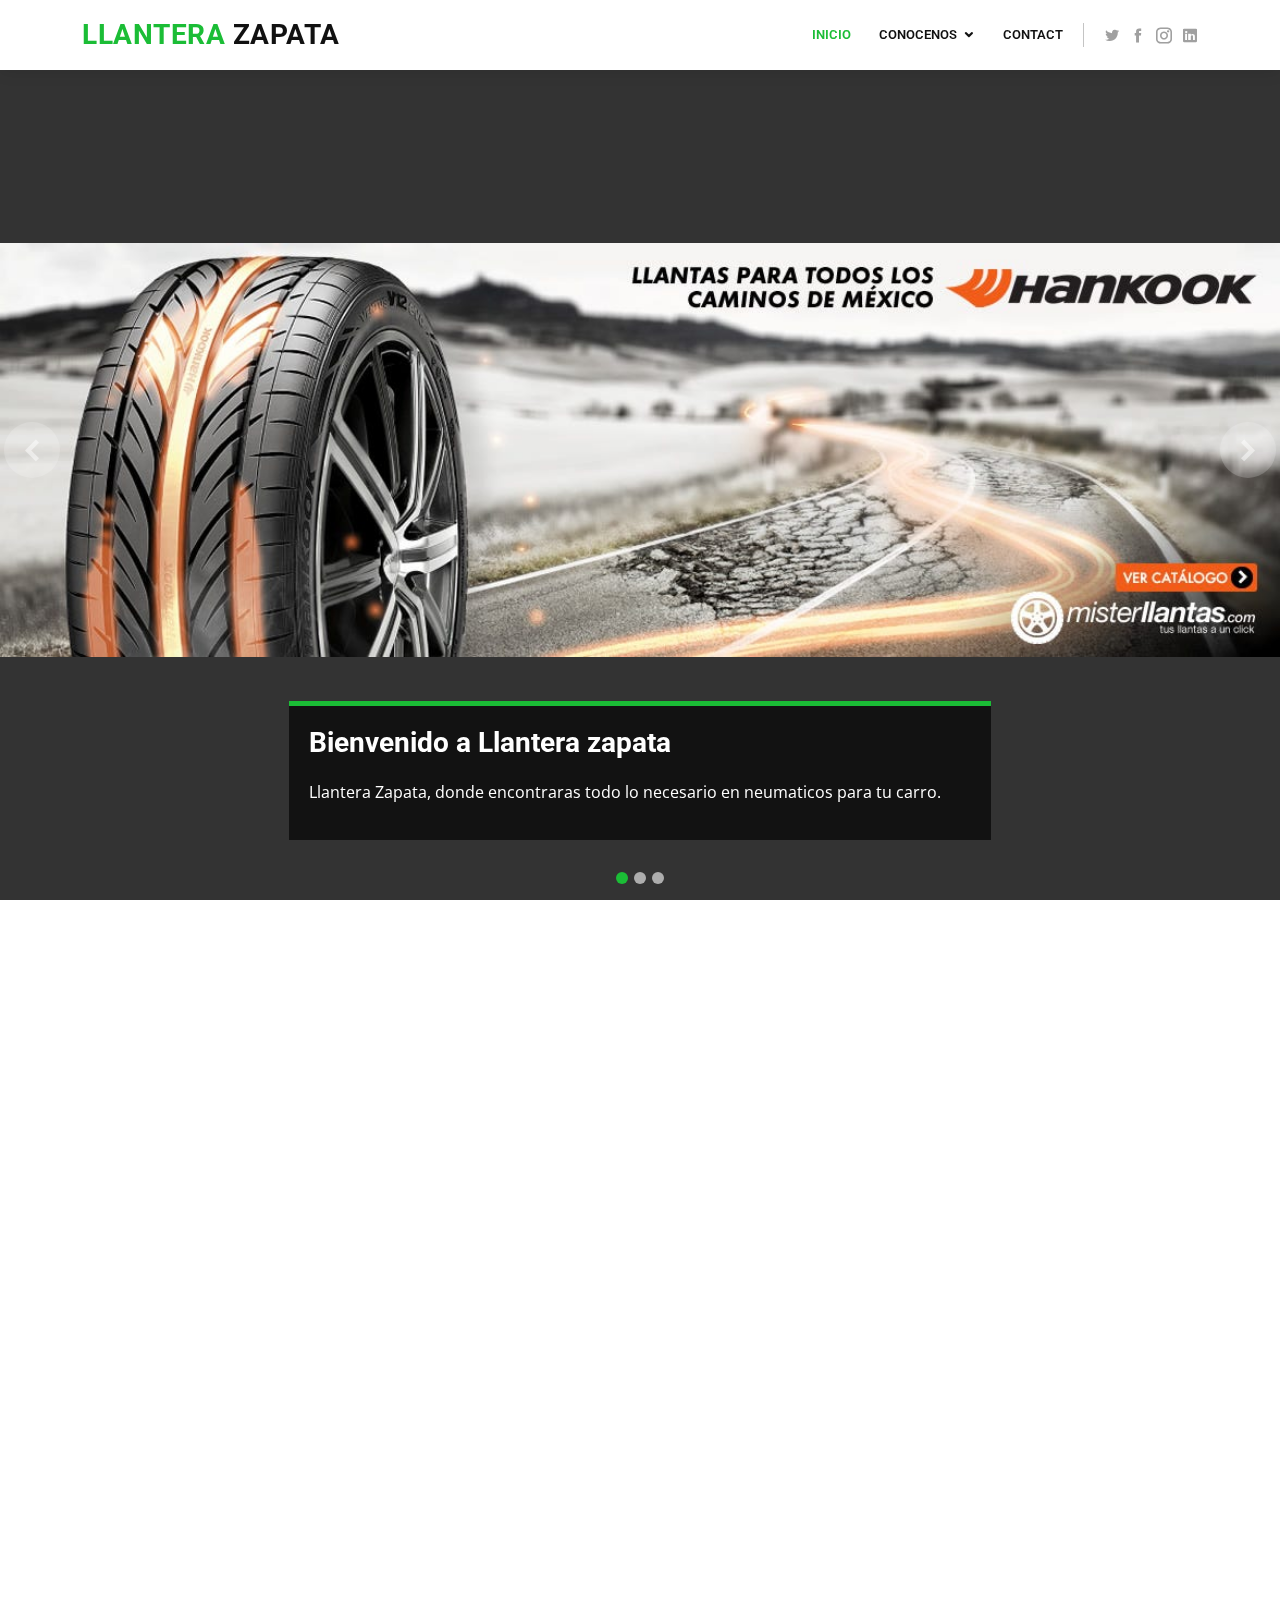
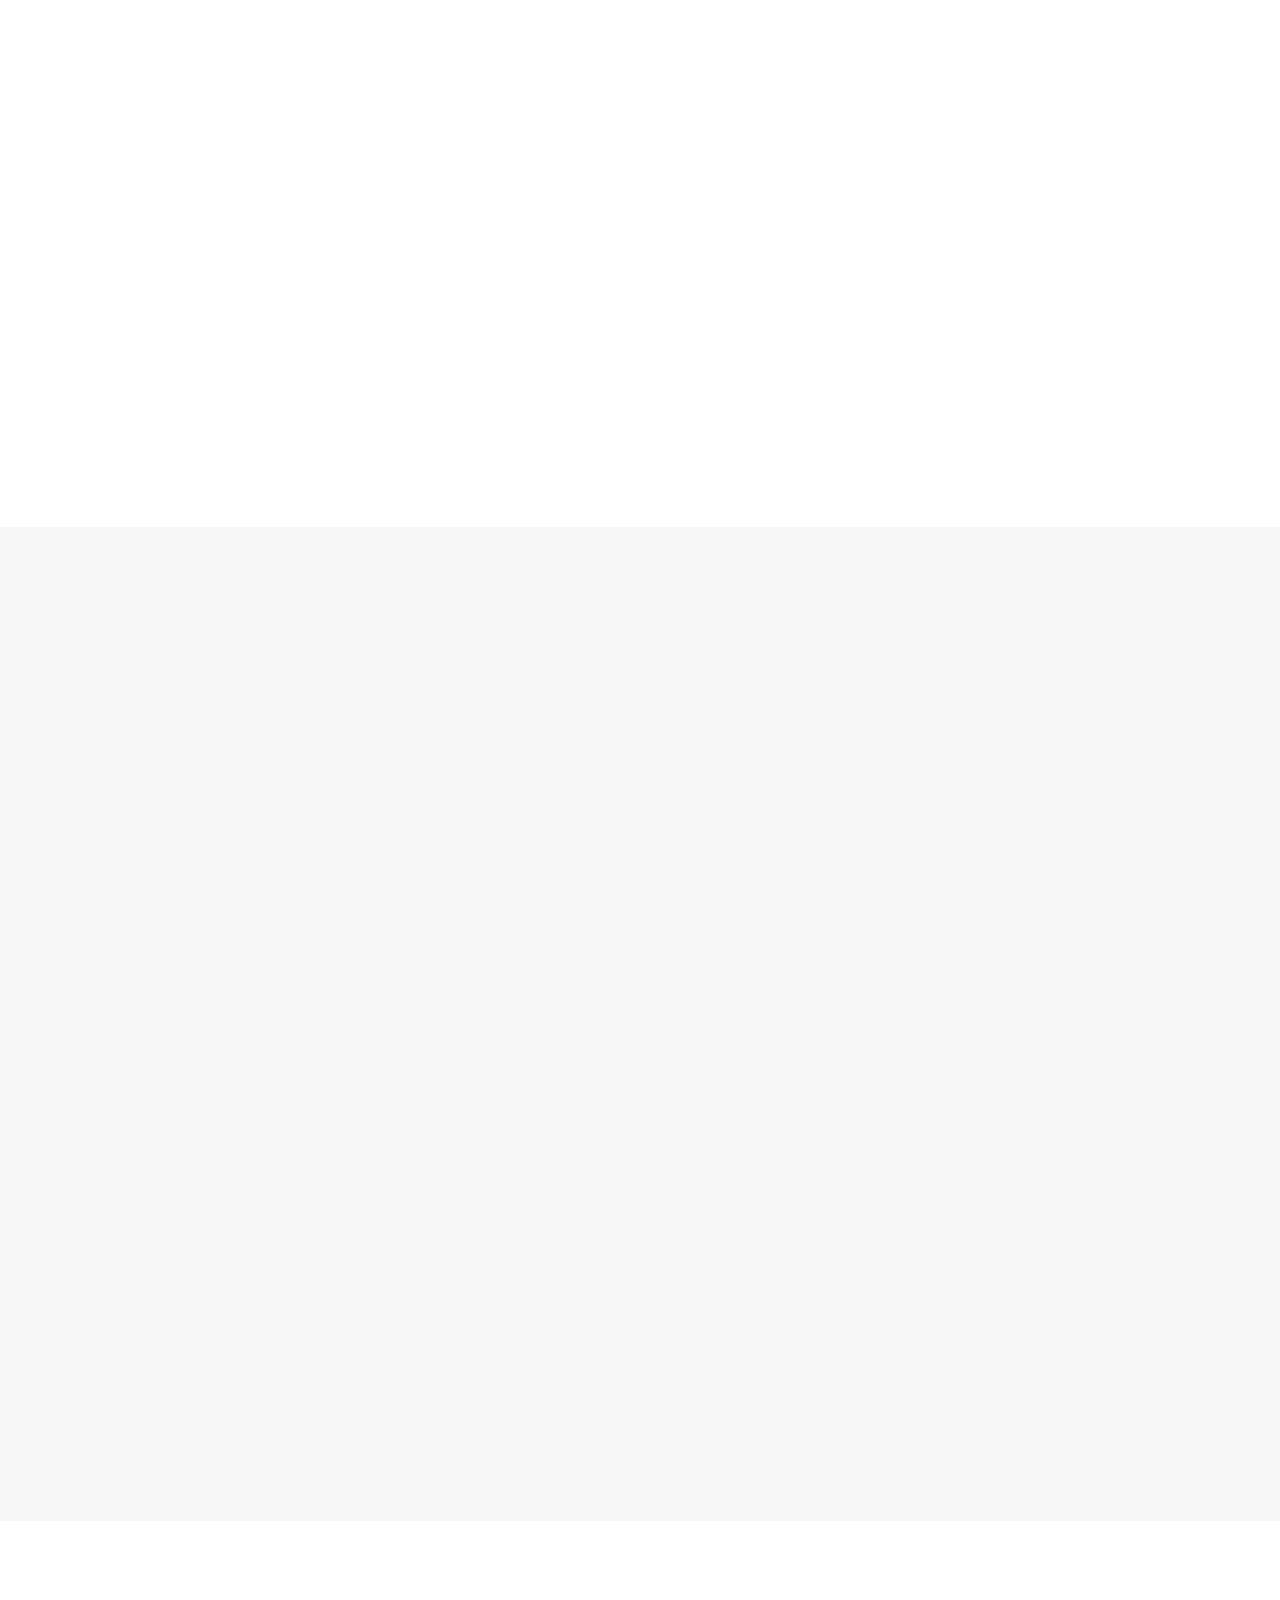
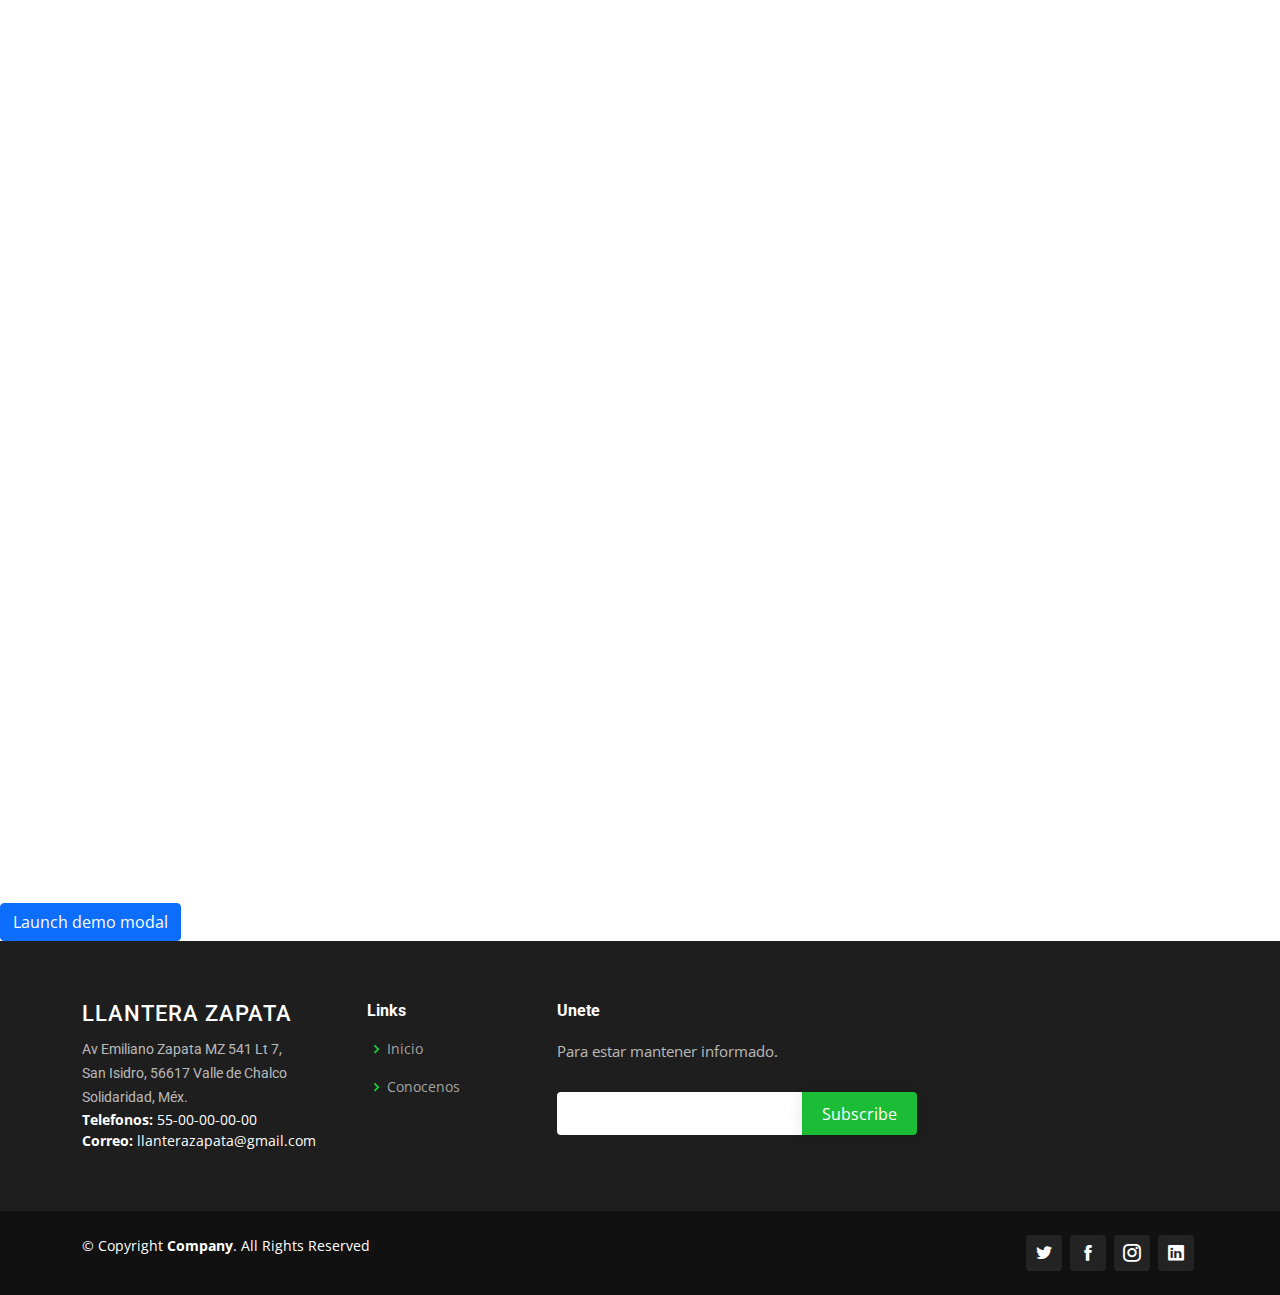
==== index.html @ 5c496df6 "Se agregaron imagenes de llanatas y se agregaron iconos" ====
<!DOCTYPE html>
<html lang="en">

<head>
  <meta charset="utf-8">
  <meta content="width=device-width, initial-scale=1.0" name="viewport">

  <title>Company Bootstrap Template - Index</title>
  <meta content="" name="description">
  <meta content="" name="keywords">

  <!-- Favicons -->
  <link href="assets/img/favicon.png" rel="icon">
  <!-- <link href="assets/img/apple-touch-icon.png" rel="apple-touch-icon"> -->

  <!-- Google Fonts -->
  <link href="https://fonts.googleapis.com/css?family=Open+Sans:300,300i,400,400i,600,600i,700,700i|Roboto:300,300i,400,400i,500,500i,600,600i,700,700i|Poppins:300,300i,400,400i,500,500i,600,600i,700,700i" rel="stylesheet">

  <!-- Vendor CSS Files -->
  <link href="assets/vendor/bootstrap/css/bootstrap.min.css" rel="stylesheet">
  <link href="assets/vendor/icofont/icofont.min.css" rel="stylesheet">
  <link href="assets/vendor/boxicons/css/boxicons.min.css" rel="stylesheet">
  <link href="assets/vendor/animate.css/animate.min.css" rel="stylesheet">
  <link href="assets/vendor/venobox/venobox.css" rel="stylesheet">
  <link href="assets/vendor/owl.carousel/assets/owl.carousel.min.css" rel="stylesheet">
  <link href="assets/vendor/aos/aos.css" rel="stylesheet">
  <link href="assets/vendor/remixicon/remixicon.css" rel="stylesheet">

  <!-- Template Main CSS File -->
  <link href="assets/css/style.css" rel="stylesheet">

  <!-- =======================================================
  * Template Name: Company - v3.0.0
  * Template URL: https://bootstrapmade.com/company-free-html-bootstrap-template/
  * Author: BootstrapMade.com
  * License: https://bootstrapmade.com/license/
  ======================================================== -->
</head>

<body>

  <!-- ======= Header ======= -->
  <header id="header" class="fixed-top">
    <div class="container d-flex align-items-center">

      <h1 class="logo me-auto"><a href="index.html"><span>Llantera </span> zapata<span class="iconify" data-icon="mdi:shield-car" data-inline="false" style="width: 2em; height: 2em; color: rgb(5, 4, 5);"></span></a></h1>
      <!-- Uncomment below if you prefer to use an image logo -->
      <!-- <a href="index.html" class="logo me-auto"><img src="assets/img/logo.png" alt="" class="img-fluid"></a>-->

      <nav class="nav-menu d-none d-lg-block">
        <ul>
          <li class="active"><a href="index.html">Inicio</a></li>

          <li class="drop-down"><a href="">Conocenos</a>
            <ul>
              <!-- <li><a href="about.html">Acerca de </a></li> -->
              <!-- <li><a href="team.html">Equipo</a></li> -->
              <li><a href="testimonials.html">Comentarios</a></li>

            </ul>
          </li>

          <!-- <li><a href="services.html">Servicios</a></li> -->
          <!-- <li><a href="portfolio.html">Portfolio</a></li> -->
          <!-- <li><a href="pricing.html">Pricing</a></li> -->
          <!-- <li><a href="blog.html">Blog</a></li> -->
          <li><a href="contact.html">Contact</a></li>

        </ul>
      </nav><!-- .nav-menu -->

      <div class="header-social-links">
        <a href="https://twitter.com/" target="_blank" class="twitter"><i class="icofont-twitter"></i></a>
        <a href="https://www.facebook.com/" class="facebook" target="_blank"><i class="icofont-facebook"></i></a>
        <a href="https://www.instagram.com/" class="instagram" target="_blank"><i class="icofont-instagram"></i></a>
        <a href="https://www.linkedin.com/" class="linkedin" target="_blank"><i class="icofont-linkedin"></i></i></a>
      </div>

    </div>
  </header><!-- End Header -->

  <!-- ======= Hero Section ======= -->
  <section id="hero">
    <div id="heroCarousel" data-bs-interval="5000" class="carousel slide carousel-fade" data-bs-ride="carousel">

      <div class="carousel-inner" role="listbox">

        <!-- Slide 1 -->
        <div class="carousel-item active" style="background-image: url(assets/img/slide/hankook.jpg); background-position: center center; background-size: contain; background-repeat: no-repeat; border-style: none; border-width: 1px; border-radius: 0px;">
          <div class="carousel-container">
            <div class="carousel-content animate__animated animate__fadeInUp">
              <h2>Bienvenido a  <span>Llantera zapata</span></h2>
              <p>Llantera Zapata, donde encontraras todo lo necesario en neumaticos para tu carro.</p>
            </div>
          </div>
        </div>

        <!-- Slide 2 -->
        <div class="carousel-item" style="background-image: url(assets/img/slide/toyo-21.jpg); background-position: center center; background-size: contain; background-repeat: no-repeat; border-style: none; border-width: 1px; border-radius: 0px;">
          <div class="carousel-container">
            <div class="carousel-content animate__animated animate__fadeInUp">
              <h2>Precios accesibles.</h2>
              <p>Encontraras las llantas con el mejor precio de la zona y el mejor servicio.</p>
            </div>
          </div>
        </div>

        <!-- Slide 3 -->
        <div class="carousel-item" style="background-image: url(assets/img/slide/hankook-21.jpg); background-position: center center; background-size: contain; background-repeat: no-repeat; border-style: none; border-width: 1px; border-radius: 0px;">
          <div class="carousel-container">
            <div class="carousel-content animate__animated animate__fadeInUp">
              <h2>Marcas Importadas</h2>
              <p>Contamos con una variedad de medidas y marcas de llanatas para cualquier automovil.</p>
            </div>
          </div>
        </div>

      </div>

      <a class="carousel-control-prev" href="#heroCarousel" role="button" data-bs-slide="prev">
        <span class="carousel-control-prev-icon icofont-simple-left" aria-hidden="true"></span>
        <span class="sr-only">Previous</span>
      </a>

      <a class="carousel-control-next" href="#heroCarousel" role="button" data-bs-slide="next">
        <span class="carousel-control-next-icon icofont-simple-right" aria-hidden="true"></span>
        <span class="sr-only">Next</span>
      </a>

      <ol class="carousel-indicators" id="hero-carousel-indicators"></ol>

    </div>
  </section><!-- End Hero -->

  <main id="main">

    <!-- ======= About Us Section ======= -->
    <section id="about-us" class="about-us">
      <div class="container" data-aos="fade-up">

        <div class="section-title">
          <h2>Conocenos</strong></h2>
        </div>

        <div class="row content">
          <div class="col-lg-6" data-aos="fade-right">
            <h2>Comercio de Llantas Zapata</h2>
            <h3>Los precios más competitivos en las mejores marcas del mercado.</h3>
            <p>
              Nuestro equipo está dispuesto a ayudarlo a encontrar las llantas correctas para su vehículo
              y hacer todos los arreglos necesarios con nuestros instaladores asociados. ¡Siempre a un precio competitivo!
            </p>
            <p><span class="iconify" data-icon="ic:baseline-airport-shuttle" data-inline="false" style="width: 2em; height: 2em; color: rgb(46, 0, 253);"></span> hola munod</p>
            <p><span class="iconify" data-icon="mdi:motorbike" data-inline="false"  style="width: 2em; height: 2em; color: rgb(20, 233, 91);"></span> hola munod</p>
            <p><span class="iconify" data-icon="mdi:seatbelt" data-inline="false" style="width: 2em; height: 2em; color: rgb(248, 232, 4);"></span> hola munod</p>
            <p><span class="iconify" data-icon="mdi:shield-car" data-inline="false" style="width: 2em; height: 2em; color: rgb(4, 81, 248);"></span> hola munod</p>
          </div>
          <div class="col-lg-6 pt-4 pt-lg-0" data-aos="fade-left" style="text-align: center;">
            <video src="/assets/img/videos/vid.mp4" controls style="width: inherit; height: inherit;"></video><br>
           <span>Demostración de maquina desmontadora de ultima generción.</span>
  
            <!-- <ul>
              <li><i class="ri-check-double-line"></i> Ullamco laboris nisi ut aliquip ex ea commodo consequa</li>
              <li><i class="ri-check-double-line"></i> Duis aute irure dolor in reprehenderit in voluptate velit</li>
              <li><i class="ri-check-double-line"></i> Ullamco laboris nisi ut aliquip ex ea commodo consequat. Duis aute irure dolor in reprehenderit in</li>
            </ul>
            <p class="font-italic">
              Lorem ipsum dolor sit amet, consectetur adipiscing elit, sed do eiusmod tempor incididunt ut labore et dolore
              magna aliqua.
            </p> -->
          </div>
        </div>

      </div>
    </section><!-- End About Us Section -->

    <!-- dddddddddd -->
        <!-- ======= Portfolio Section ======= -->
        <section id="portfolio" class="portfolio">
          <div class="container">
    
            <div class="section-title" data-aos="fade-up">
              <h2>Lo MAS VENDIDO</h2>
            </div>
    
            <div class="row portfolio-container" data-aos="fade-up">

              <div class="col-lg-3 col-md-3 portfolio-item filter-app">
                <img src="assets/img/slide/llantas/56d0a03a767d8.png" class="img-fluid" alt="">
                <div class="portfolio-info">
                  <h4>Marca: Cooper cs1</h4>
                  <p>Medida: 175/70/13</p>
                  <span id="precio-big" class="precio-big">$680</span><br>
                  <a href="assets/img/slide/llantas/.png" data-gall="portfolioGallery" class="venobox preview-link" title="App 1"><i class="bx bx-plus"></i></a>
                </div>
              </div>

              <div class="col-lg-3 col-md-3 portfolio-item filter-app">
                <img src="assets/img/slide/llantas/astral_7.png" class="img-fluid" alt="">
                <div class="portfolio-info">
                  <h4>Marca: Tornel</h4>
                  <p>Medida: 205/70/13</p>
                  <span id="precio-big" class="precio-big">$850</span><br>
                  <a href="assets/img/slide/llantas/astral_7.png" data-gall="portfolioGallery" class="venobox preview-link" title="App 1"><i class="bx bx-plus"></i></a>
                </div>
              </div>

              <div class="col-lg-3 col-md-3 portfolio-item filter-app">
                <img src="assets/img/slide/llantas/toyo13.png" class="img-fluid" alt="">
                <div class="portfolio-info">
                  <h4>Marca: Tornel</h4>
                  <p>Medida: 205/70/13</p>
                  <span id="precio-big" class="precio-big">$950</span><br>
                  <a href="assets/img/slide/llantas/astral_7.png" data-gall="portfolioGallery" class="venobox preview-link" title="App 1"><i class="bx bx-plus"></i></a>
                </div>
              </div>

              <div class="col-lg-3 col-md-3 portfolio-item filter-app">
                <img src="assets/img/slide/llantas/llanta-ws1.jpg" class="img-fluid" alt="">
                <div class="portfolio-info">
                  <h4>Marca: YuanKing</h4>
                  <p>Medida:130/90-10</p>
                  <span id="precio-big" class="precio-big">$600</span><br>
                  <a href="assets/img/slide/llantas/llanta-ws1.jpg" data-gall="portfolioGallery" class="venobox preview-link" title="App 1"><i class="bx bx-plus"></i></a>
                </div>
              </div>

              <div class="col-lg-3 col-md-3 portfolio-item filter-app">
                <img src="assets/img/slide/llantas/llanta-motoneta.png" class="img-fluid" alt="">
                <div class="portfolio-info">
                  <h4>Marca: Yunad Nylon</h4>
                  <p>Medida:130/60-13</p>
                  <span id="precio-big" class="precio-big">$600</span><br>
                  <a href="assets/img/slide/llantas/llanta-ws1.jpg" data-gall="portfolioGallery" class="venobox preview-link" title="App 1"><i class="bx bx-plus"></i></a>
                </div>
              </div>

            </div>
    
          </div>
        </section><!-- End Portfolio Section -->
    <!-- ssssssssss -->

    <!-- ======= Services Section ======= -->
    <section id="services" class="services section-bg">
      <div class="container" data-aos="fade-up">

        <div class="section-title">
          <h2>Servicios</strong></h2>
          <p>Nosotros contamos con los siguientes servicios que podemos brindarte para tu auto.</p>
        </div>

        <div class="row">
          <div class="col-lg-4 col-md-6 d-flex align-items-stretch mt-4 mt-md-0" data-aos="zoom-in" data-aos-delay="200">
            <div class="icon-box iconbox-orange ">
              <img src="/assets/img/servicios/nivel-aire.png" alt="" >
              <h4><a href="">Nivel de Aire.</a></h4>
              <p> Puedes saber el nivel de aire para tus llanatas, Proximamente nitrogeno.</p>
            </div>
          </div>

          <div class="col-lg-4 col-md-6 d-flex align-items-stretch mt-4 mt-lg-0" data-aos="zoom-in" data-aos-delay="300">
            <div class="icon-box iconbox-pink">
              <img src="/assets/img/servicios/desmontada12.png" alt="">
              <h4><a href="">Montaje</a></h4>
              <p>Contamos con maquinas especiales para montar cualquier tipo de llanta.</p>
            </div>
          </div>

          <div class="col-lg-4 col-md-6 d-flex align-items-stretch mt-4 mt-lg-0" data-aos="zoom-in" data-aos-delay="300">
            <div class="icon-box iconbox-pink">
              <img src="/assets/img/servicios/balanceo.png" alt="">
              <h4><a href="">Balanceo</a></h4>
              <p>Contamos con maquinas especiales para balancear tus rines.</p>
            </div>
          </div>
          <div class="col-lg-4 col-md-6 d-flex align-items-stretch mt-4" data-aos="zoom-in" data-aos-delay="300">
            <div class="icon-box iconbox-teal">
                <img src="/assets/img/servicios/reparacion.png" alt="">
              <h4><a href="">Reparacion de llantas</a></h4>
              <p>Nos dedicamos a la reparación de tus llantas con algun daño.</p>
            </div>
          </div>

          <div class="col-lg-4 col-md-6 d-flex align-items-stretch mt-4" data-aos="zoom-in" data-aos-delay="100">
            <div class="icon-box iconbox-yellow">
              <img src="/assets/img/servicios/reparacion-moto.png" alt="">
              <h4><a href="">Reparación de llantas de moto</a></h4>
              <p>Nos dedicamos a la reparación de tus llantas de cualquier moto con algun daño.</p>
            </div>
          </div>

          <div class="col-lg-4 col-md-6 d-flex align-items-stretch mt-4" data-aos="zoom-in" data-aos-delay="300">
            <div class="icon-box iconbox-teal">
                <img src="/assets/img/servicios/sv1.png" alt="">
              <h4><a href="">Suspensión</a></h4>
              <p>Podemos darte un diagnostico de la suspensión de tu auto. </p>
            </div>
          </div>

        </div>

      </div>
    </section><!-- End Services Section -->

    <!-- ======= Portfolio Section ======= -->
    <section id="portfolio" class="portfolio">
      <div class="container">

        <div class="section-title" data-aos="fade-up">
          <h2>Marcas</h2>
          <br>
          <p>Marcas que encontraras en llantera zapata.</p>
        </div>



        <div class="row portfolio-container" data-aos="fade-up">

          <div class="col-lg-2 col-md-2 portfolio-item filter-app">
            <img src="assets/img/marcas/bfgoodrich.png"  alt="" >
          </div>

          <div class="col-lg-2 col-md-2 portfolio-item filter-web">
            <img src="assets/img/marcas/bridgestone.png"  alt="">
          </div>

          <div class="col-lg-2 col-md-2 portfolio-item filter-app">
            <img src="assets/img/marcas/continental.png"  alt="">
          </div>

          <div class="col-lg-2 col-md-2 portfolio-item filter-card">
            <img src="assets/img/marcas/dunlop.png"  alt="">
          </div>

          <div class="col-lg-2 col-md-2 portfolio-item filter-web">
            <img src="assets/img/marcas/euzkadi.png"  alt="">
          </div>

          <div class="col-lg-2 col-md-2 portfolio-item filter-app">
            <img src="assets/img/marcas/firestone.png"  alt="">
          </div>

          <div class="col-lg-2 col-md-2 portfolio-item filter-card">
            <img src="assets/img/marcas/general.png"  alt="">
          </div>

          <div class="col-lg-2 col-md-2 portfolio-item filter-card">
            <img src="assets/img/marcas/goodride.png"  alt="">
          </div>

          <div class="col-lg-2 col-md-2 portfolio-item filter-web">
            <img src="assets/img/marcas/goodyear.png"  alt="">
          </div>

          <div class="col-lg-2 col-md-2 portfolio-item filter-web">
            <img src="assets/img/marcas/hankook.png"  alt="">
          </div>
          
          <div class="col-lg-2 col-md-2 portfolio-item filter-web">
            <img src="assets/img/marcas/kumho.png"  alt="">
          </div>

          <div class="col-lg-2 col-md-2 portfolio-item filter-web">
            <img src="assets/img/marcas/maxxis.png"  alt="">
          </div>

          <div class="col-lg-2 col-md-2 portfolio-item filter-web">
            <img src="assets/img/marcas/michelin.png"  alt="">
          </div>

          <div class="col-lg-2 col-md-2 portfolio-item filter-web">
            <img src="assets/img/marcas/pirelli.png"  alt="">
          </div>

          <div class="col-lg-2 col-md-2 portfolio-item filter-web">
            <img src="assets/img/marcas/sailun.png"  alt="">
          </div>

          <div class="col-lg-2 col-md-2 portfolio-item filter-web">
            <img src="assets/img/marcas/sumitomo.png"  alt="">
          </div>

          <div class="col-lg-2 col-md-2 portfolio-item filter-web">
            <img src="assets/img/marcas/toyo.png"  alt="">
          </div>

          <div class="col-lg-2 col-md-2 portfolio-item filter-web">
            <img src="assets/img/marcas/yokohama.png"  alt="">
          </div>

        </div>

      </div>
    </section><!-- End Portfolio Section -->
    

    <!-- ======= Our Clients Section ======= -->
    <section id="clients" class="clients">
      <div class="container" data-aos="fade-up">

        <div class="section-title">
          <h2>Clients</h2>
        </div>

        <div class="row no-gutters clients-wrap clearfix" data-aos="fade-up">

          <div class="col-lg-3 col-md-4 col-6">
            <div class="client-logo">
              <img src="assets/img/slide/hankookw.jpg" class="img-fluid" alt="">
            </div>
          </div>

          <div class="col-lg-3 col-md-4 col-6">
            <div class="client-logo">
              <img src="assets/img/slide/cooper.gif" class="img-fluid" alt="">
            </div>
          </div>

          <div class="col-lg-3 col-md-4 col-6">
            <div class="client-logo">
              <img src="assets/img/slide/toyo.jpg" class="img-fluid" alt="">
            </div>
          </div>

          <div class="col-lg-3 col-md-4 col-6">
            <div class="client-logo">
              <img src="assets/img/slide/maxxis.gif" class="img-fluid" alt="">
            </div>
          </div>
        </div>
      </div>
    </section><!-- End Our Clients Section -->
    <!-- Button trigger modal -->
<button type="button" class="btn btn-primary" data-toggle="modal" data-target="#exampleModal">
  Launch demo modal
</button>

<!-- Modal -->
<div class="modal fade" id="exampleModal" tabindex="-1" role="dialog" aria-labelledby="exampleModalLabel" aria-hidden="true">
  <div class="modal-dialog" role="document">
    <div class="modal-content">
      <div class="modal-header">
        <h5 class="modal-title" id="exampleModalLabel">Modal title</h5>
        <button type="button" class="close" data-dismiss="modal" aria-label="Close">
          <span aria-hidden="true">&times;</span>
        </button>
      </div>
      <div class="modal-body">
        ...
      </div>
      <div class="modal-footer">
        <button type="button" class="btn btn-secondary" data-dismiss="modal">Close</button>
        <button type="button" class="btn btn-primary">Save changes</button>
      </div>
    </div>
  </div>
</div>

  </main><!-- End #main -->

  <!-- ======= Footer ======= -->
  <footer id="footer">

    <div class="footer-top">
      <div class="container">
        <div class="row">

          <div class="col-lg-3 col-md-6 footer-contact">
            <h3>Llantera Zapata</h3>
            <p>
              <p>Av Emiliano Zapata MZ 541 Lt 7,<br>San Isidro, 56617 Valle de Chalco Solidaridad, Méx.</p>
              <strong>Telefonos:</strong> 55-00-00-00-00<br>
              <strong>Correo:</strong> llanterazapata@gmail.com<br>
            </p>
          </div>

          <div class="col-lg-2 col-md-6 footer-links">
            <h4>Links</h4>
            <ul>
              <li><i class="bx bx-chevron-right"></i> <a href="#">Inicio</a></li>
              <li><i class="bx bx-chevron-right"></i> <a href="#">Conocenos</a></li>
              <!-- <li><i class="bx bx-chevron-right"></i> <a href="#">Service</a></li> -->
              <!-- <li><i class="bx bx-chevron-right"></i> <a href="#">Terms of service</a></li> -->
              <!-- <li><i class="bx bx-chevron-right"></i> <a href="#">Privacy policy</a></li> -->
            </ul>
          </div>
<!-- 
          <div class="col-lg-3 col-md-6 footer-links">
            <h4>Our Services</h4>
            <ul>
              <li><i class="bx bx-chevron-right"></i> <a href="#">Web Design</a></li>
              <li><i class="bx bx-chevron-right"></i> <a href="#">Web Development</a></li>
              <li><i class="bx bx-chevron-right"></i> <a href="#">Product Management</a></li>
              <li><i class="bx bx-chevron-right"></i> <a href="#">Marketing</a></li>
              <li><i class="bx bx-chevron-right"></i> <a href="#">Graphic Design</a></li>
            </ul>
          </div> -->

          <div class="col-lg-4 col-md-6 footer-newsletter">
            <h4>Unete</h4>
            <p>Para estar mantener informado.</p>
            <form action="" method="post">
              <input type="email" name="email"><input type="submit" value="Subscribe" disabled>
            </form>
          </div>

        </div>
      </div>
    </div>

    <div class="container d-md-flex py-4">

      <div class="me-md-auto text-center text-md-start">
        <div class="copyright">
          &copy; Copyright <strong><span>Company</span></strong>. All Rights Reserved
        </div>
        <div class="credits">
          <!-- All the links in the footer should remain intact. -->
          <!-- You can delete the links only if you purchased the pro version. -->
          <!-- Licensing information: https://bootstrapmade.com/license/ -->
          <!-- Purchase the pro version with working PHP/AJAX contact form: https://bootstrapmade.com/company-free-html-bootstrap-template/ -->
          <!-- Designed by <a href="https://bootstrapmade.com/">BootstrapMade</a> -->
        </div>
      </div>
      <div class="social-links text-center text-md-right pt-3 pt-md-0">
        <a href="https://twitter.com/" target="_blank" class="twitter"><i class="icofont-twitter"></i></a>
        <a href="https://www.facebook.com/" class="facebook" target="_blank"><i class="icofont-facebook"></i></a>
        <a href="https://www.instagram.com/" class="instagram" target="_blank"><i class="icofont-instagram"></i></a>
        <a href="https://www.linkedin.com/" class="linkedin" target="_blank"><i class="icofont-linkedin"></i></i></a>
      </div>
    </div>
  </footer><!-- End Footer -->

  <a href="#" class="back-to-top"><i class="icofont-simple-up"></i></a>

  <!-- Vendor JS Files -->
  <script src="assets/vendor/jquery/jquery.min.js"></script>
  <script src="assets/vendor/bootstrap/js/bootstrap.bundle.min.js"></script>
  <script src="assets/vendor/jquery.easing/jquery.easing.min.js"></script>
  <script src="assets/vendor/php-email-form/validate.js"></script>
  <script src="assets/vendor/jquery-sticky/jquery.sticky.js"></script>
  <script src="assets/vendor/isotope-layout/isotope.pkgd.min.js"></script>
  <script src="assets/vendor/venobox/venobox.min.js"></script>
  <script src="assets/vendor/waypoints/jquery.waypoints.min.js"></script>
  <script src="assets/vendor/owl.carousel/owl.carousel.min.js"></script>
  <script src="assets/vendor/aos/aos.js"></script>
  <script src="https://code.iconify.design/1/1.0.7/iconify.min.js"></script>

  <!-- Template Main JS File -->
  <script src="assets/js/main.js"></script>

</body>

</html>
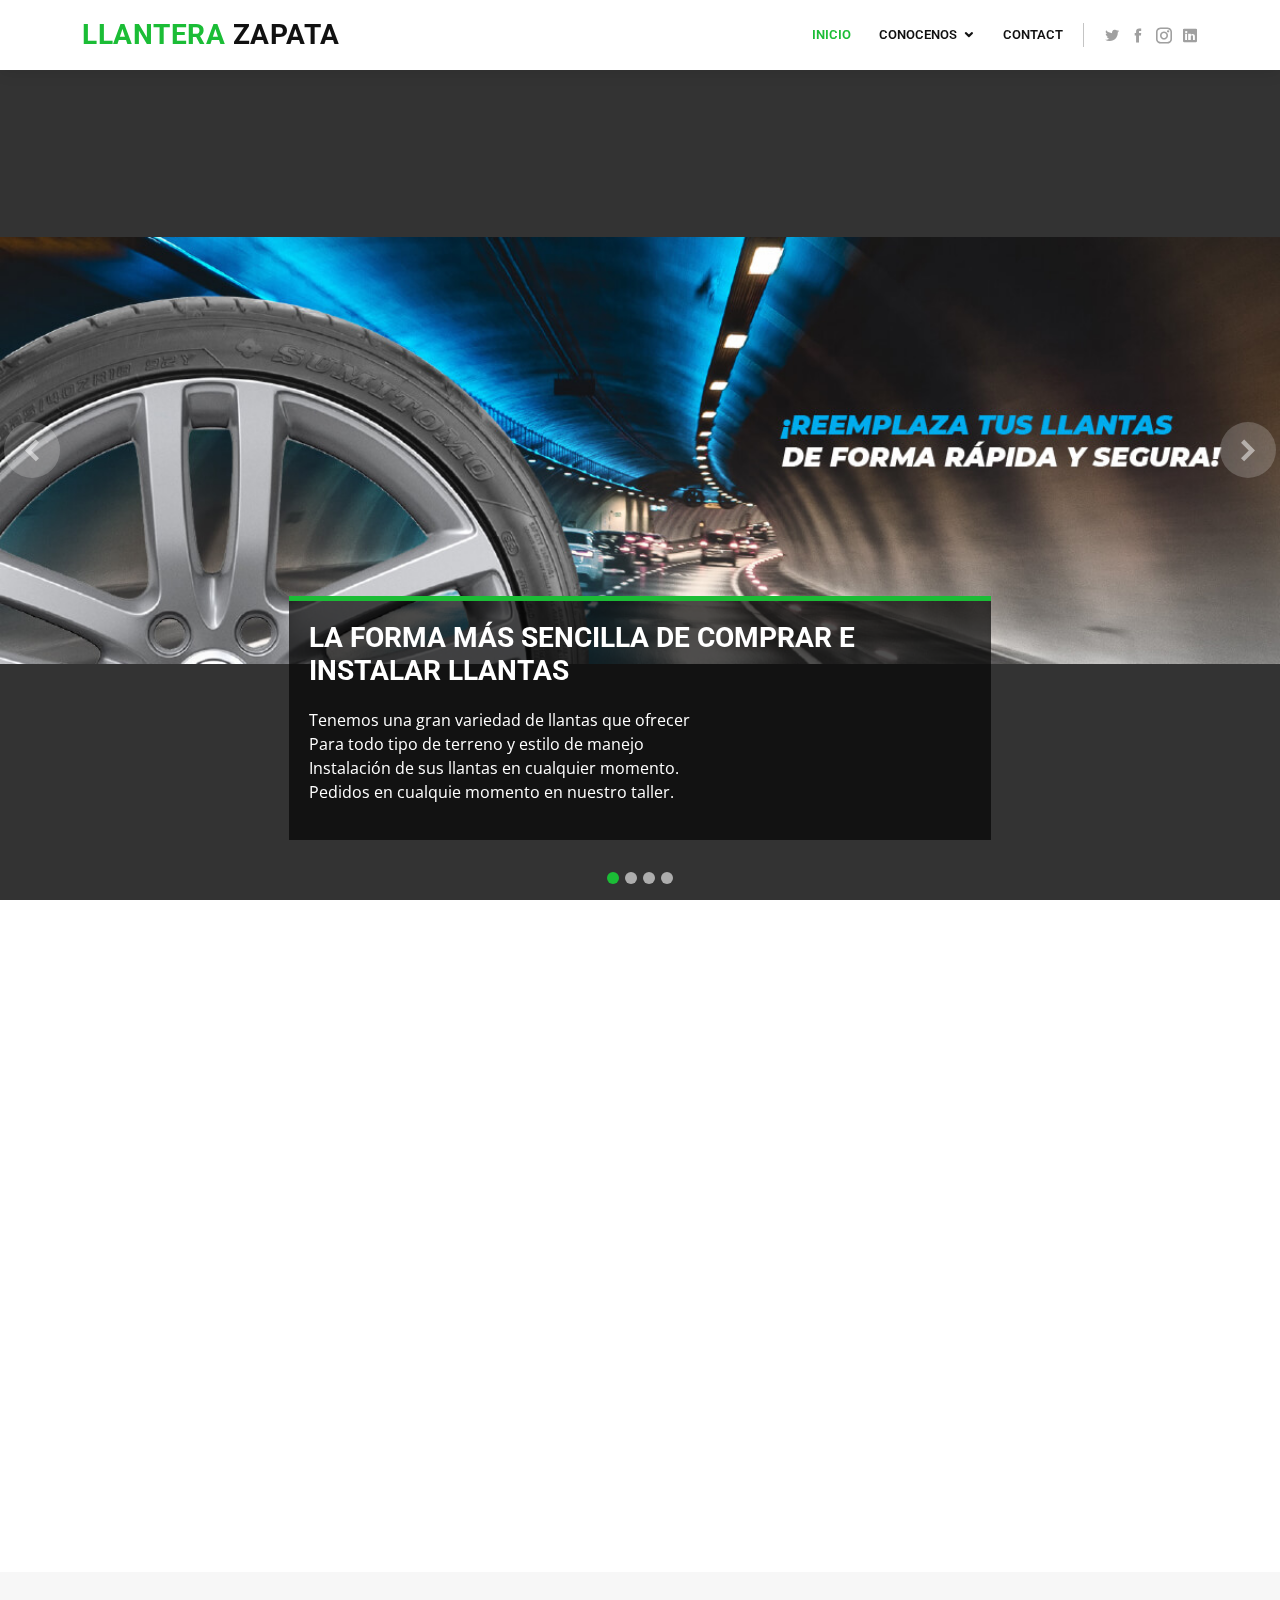
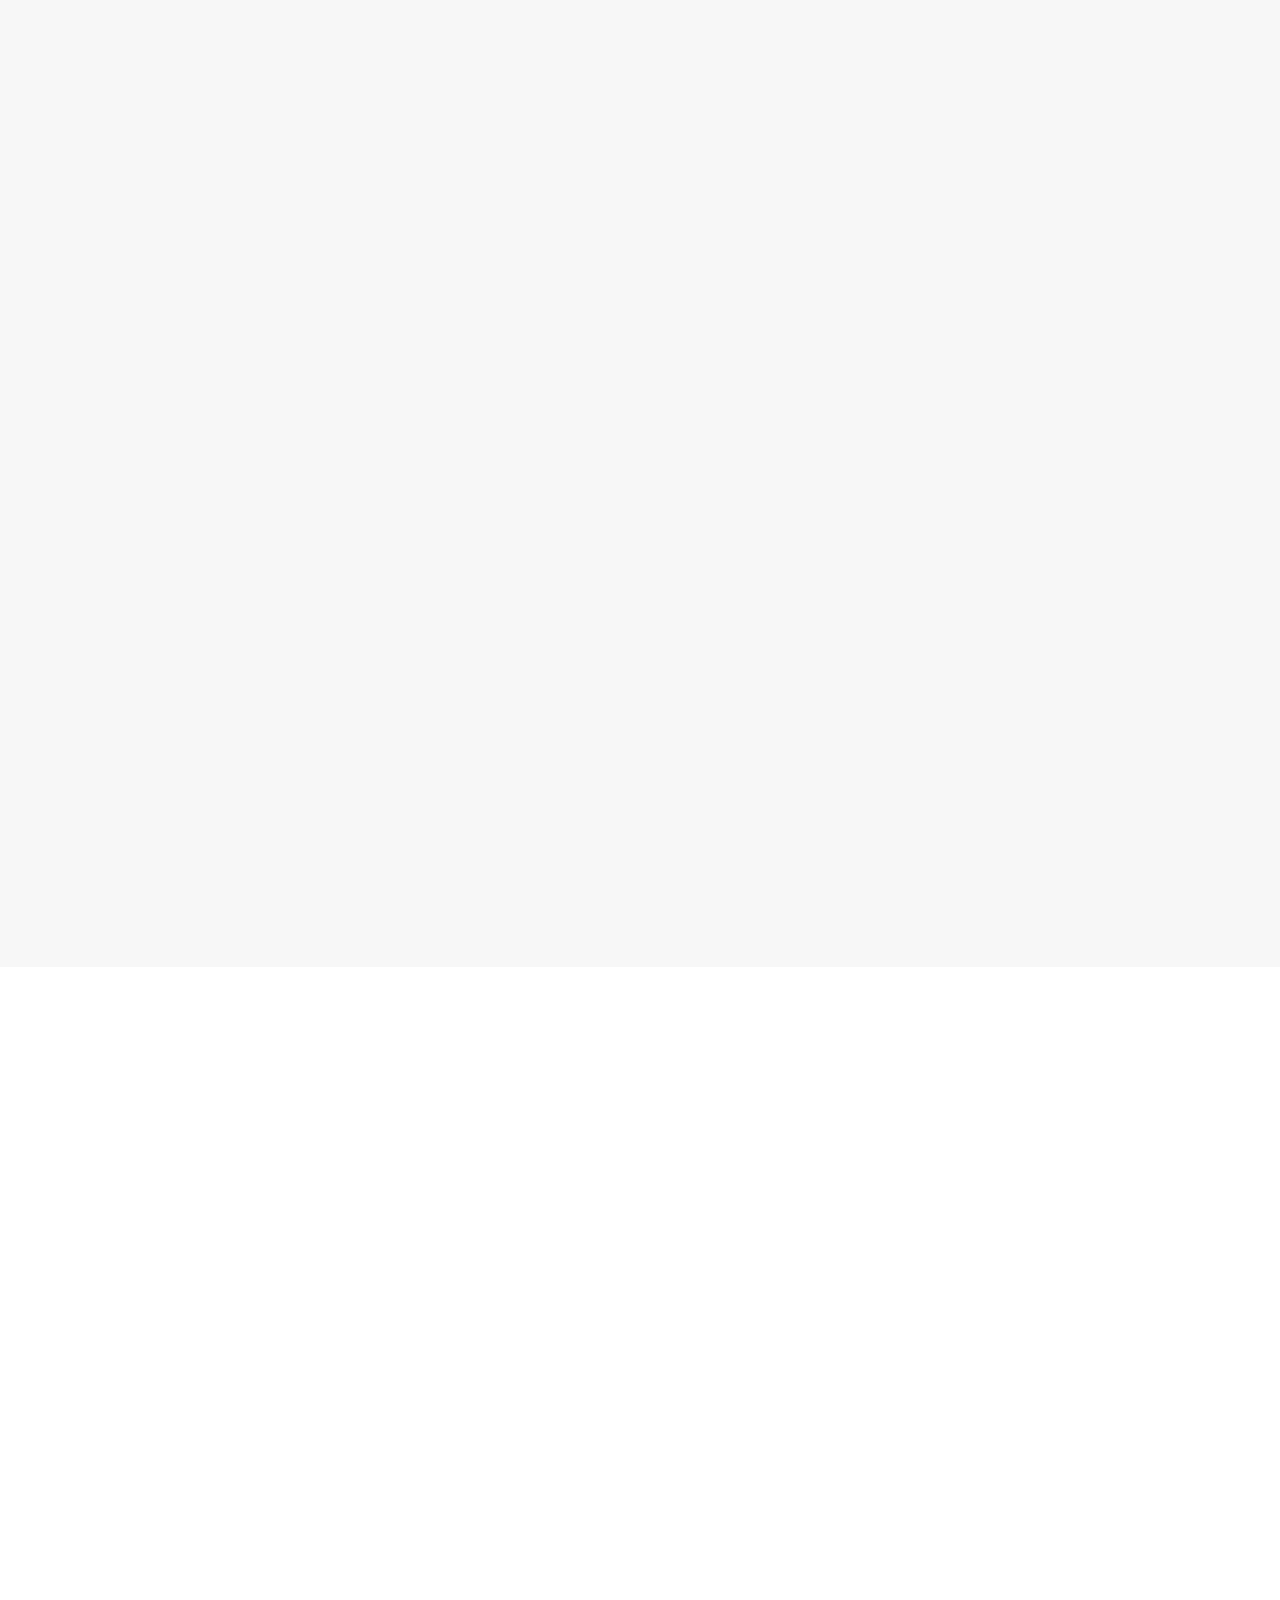
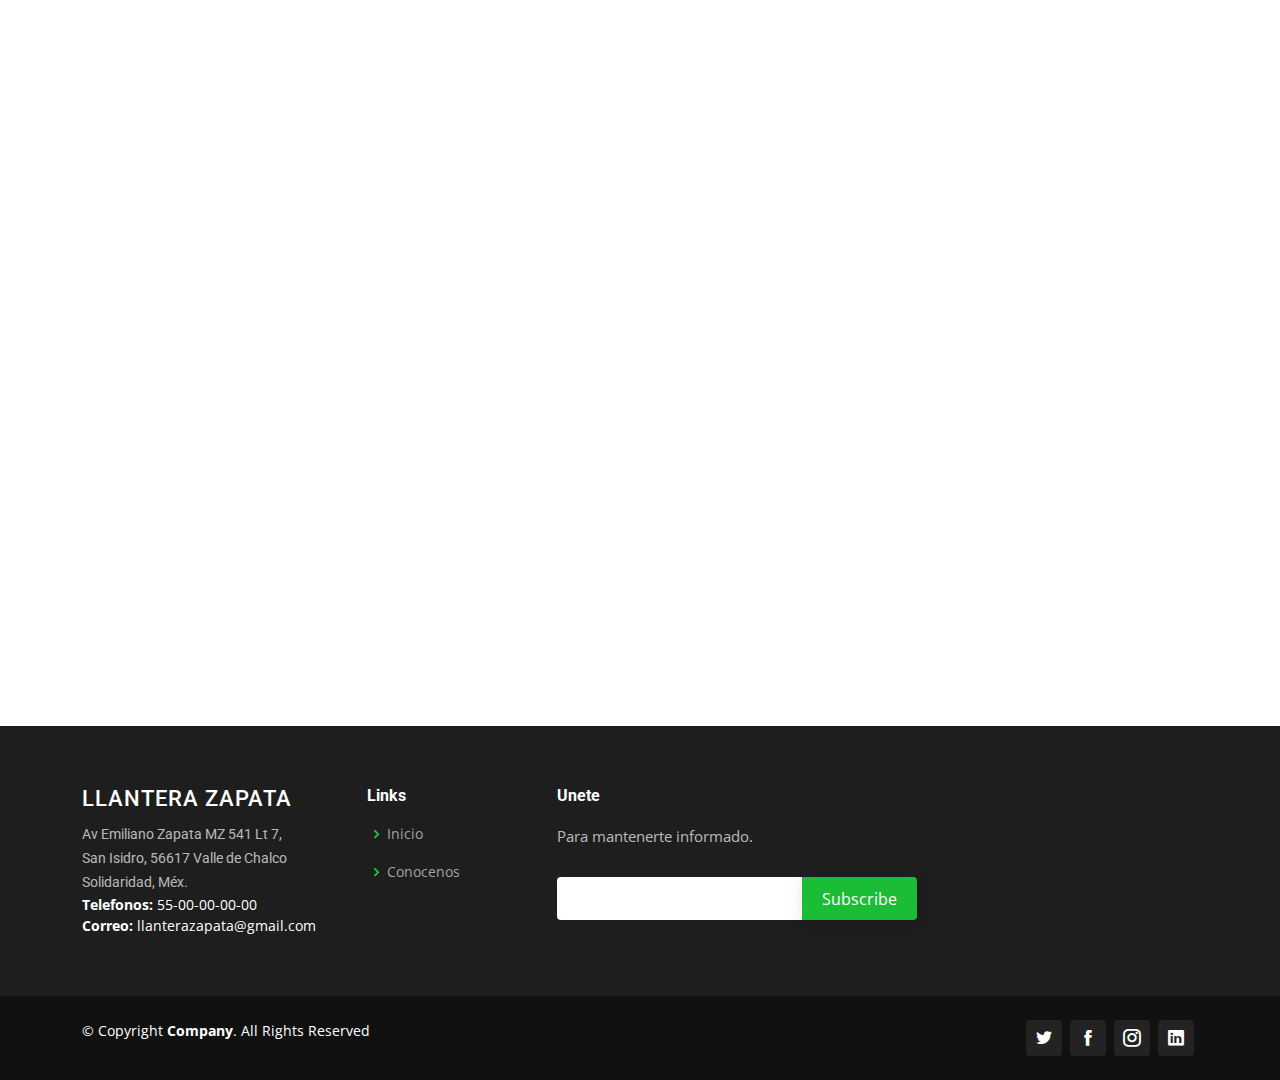
==== commit 55aad12e: "Se agrego informacion en el inicio de la pagina llantas" ====
--- a/index.html
+++ b/index.html
@@ -28,13 +28,6 @@
 
   <!-- Template Main CSS File -->
   <link href="assets/css/style.css" rel="stylesheet">
-
-  <!-- =======================================================
-  * Template Name: Company - v3.0.0
-  * Template URL: https://bootstrapmade.com/company-free-html-bootstrap-template/
-  * Author: BootstrapMade.com
-  * License: https://bootstrapmade.com/license/
-  ======================================================== -->
 </head>
 
 <body>
@@ -44,7 +37,7 @@
     <div class="container d-flex align-items-center">
 
       <h1 class="logo me-auto"><a href="index.html"><span>Llantera </span> zapata<span class="iconify" data-icon="mdi:shield-car" data-inline="false" style="width: 2em; height: 2em; color: rgb(5, 4, 5);"></span></a></h1>
-      <!-- Uncomment below if you prefer to use an image logo -->
+     
       <!-- <a href="index.html" class="logo me-auto"><img src="assets/img/logo.png" alt="" class="img-fluid"></a>-->
 
       <nav class="nav-menu d-none d-lg-block">
@@ -84,13 +77,28 @@
     <div id="heroCarousel" data-bs-interval="5000" class="carousel slide carousel-fade" data-bs-ride="carousel">
 
       <div class="carousel-inner" role="listbox">
+                <!-- Slide 1 -->
+                <div class="carousel-item active" style="background-image: url(assets/img/slide/sld1.jpg); background-position: center center; background-size: contain; background-repeat: no-repeat; border-style: none; border-width: 1px; border-radius: 0px;">
+                  <div class="carousel-container">
+                    <div class="carousel-content animate__animated animate__fadeInUp">
+                      <h2>LA FORMA MÁS SENCILLA DE <span>COMPRAR E INSTALAR LLANTAS</span></h2>
+                      <ul class="home-hero-user-journey list-unstyled">
+                        <li>Tenemos una gran variedad de llantas que ofrecer</li>
+                        <li>Para todo tipo de terreno y estilo de manejo</li>
+                        <li>Instalación de sus llantas en cualquier momento.</li>
+                        <li>Pedidos en cualquie momento en nuestro taller.</li>
+                    </ul>
+                    </div>
+                  </div>
+                </div>
 
         <!-- Slide 1 -->
-        <div class="carousel-item active" style="background-image: url(assets/img/slide/hankook.jpg); background-position: center center; background-size: contain; background-repeat: no-repeat; border-style: none; border-width: 1px; border-radius: 0px;">
+        <div class="carousel-item " style="background-image: url(assets/img/slide/hankook.jpg); background-position: center center; background-size: contain; background-repeat: no-repeat; border-style: none; border-width: 1px; border-radius: 0px;">
           <div class="carousel-container">
             <div class="carousel-content animate__animated animate__fadeInUp">
               <h2>Bienvenido a  <span>Llantera zapata</span></h2>
-              <p>Llantera Zapata, donde encontraras todo lo necesario en neumaticos para tu carro.</p>
+              <p>¿NECESITAS ENCONTRAR LAS LLANTAS PERFECTAS PARA TU VEHÍCULO?</p>
+              <p>De lunes a viernes: de 07:00 a 18:00 hrs y sábados: de 07:00 a 17:00 hrs.</p>
             </div>
           </div>
         </div>
@@ -145,20 +153,19 @@
         <div class="row content">
           <div class="col-lg-6" data-aos="fade-right">
             <h2>Comercio de Llantas Zapata</h2>
-            <h3>Los precios más competitivos en las mejores marcas del mercado.</h3>
+            <h3>Los precios más competitivos en las mejores marcas de la zona.</h3>
             <p>
               Nuestro equipo está dispuesto a ayudarlo a encontrar las llantas correctas para su vehículo
-              y hacer todos los arreglos necesarios con nuestros instaladores asociados. ¡Siempre a un precio competitivo!
-            </p>
-            <p><span class="iconify" data-icon="ic:baseline-airport-shuttle" data-inline="false" style="width: 2em; height: 2em; color: rgb(46, 0, 253);"></span> hola munod</p>
-            <p><span class="iconify" data-icon="mdi:motorbike" data-inline="false"  style="width: 2em; height: 2em; color: rgb(20, 233, 91);"></span> hola munod</p>
-            <p><span class="iconify" data-icon="mdi:seatbelt" data-inline="false" style="width: 2em; height: 2em; color: rgb(248, 232, 4);"></span> hola munod</p>
-            <p><span class="iconify" data-icon="mdi:shield-car" data-inline="false" style="width: 2em; height: 2em; color: rgb(4, 81, 248);"></span> hola munod</p>
+              y hacer todos los arreglos necesarios. ¡Siempre a un precio competitivo!
+            </p>
+            <p><span class="iconify" data-icon="ic:baseline-airport-shuttle" data-inline="false" style="width: 2em; height: 2em; color: rgb(46, 0, 253);"></span> Llantas para todo tipo de carro.</p>
+            <p><span class="iconify" data-icon="mdi:motorbike" data-inline="false"  style="width: 2em; height: 2em; color: rgb(20, 233, 91);"></span> Llantas para motocicletas.</p>
+            <p><span class="iconify" data-icon="mdi:seatbelt" data-inline="false" style="width: 2em; height: 2em; color: rgb(248, 232, 4);"></span> 100% seguro de nuestro trabajo.</p>
+            <p><span class="iconify" data-icon="mdi:shield-car" data-inline="false" style="width: 2em; height: 2em; color: rgb(4, 81, 248);"></span> Seguridad en todo momento.</p>
           </div>
           <div class="col-lg-6 pt-4 pt-lg-0" data-aos="fade-left" style="text-align: center;">
-            <video src="/assets/img/videos/vid.mp4" controls style="width: inherit; height: inherit;"></video><br>
-           <span>Demostración de maquina desmontadora de ultima generción.</span>
-  
+            <iframe width="480" height="350" src="https://www.youtube.com/embed/M1gVuAmXNVI" frameborder="0" allow="accelerometer; autoplay; clipboard-write; encrypted-media; gyroscope; picture-in-picture" allowfullscreen></iframe>
+            <p>¿Cómo cambiar una llanta? : En caso de que sufras una ponchadura, estos pasos te serán de mucha ayuda para cambiar una llanta de forma práctica y sobre todo segura.</p>
             <!-- <ul>
               <li><i class="ri-check-double-line"></i> Ullamco laboris nisi ut aliquip ex ea commodo consequa</li>
               <li><i class="ri-check-double-line"></i> Duis aute irure dolor in reprehenderit in voluptate velit</li>
@@ -176,7 +183,7 @@
 
     <!-- dddddddddd -->
         <!-- ======= Portfolio Section ======= -->
-        <section id="portfolio" class="portfolio">
+        <!-- <section id="portfolio" class="portfolio">
           <div class="container">
     
             <div class="section-title" data-aos="fade-up">
@@ -193,6 +200,7 @@
                   <span id="precio-big" class="precio-big">$680</span><br>
                   <a href="assets/img/slide/llantas/.png" data-gall="portfolioGallery" class="venobox preview-link" title="App 1"><i class="bx bx-plus"></i></a>
                 </div>
+
               </div>
 
               <div class="col-lg-3 col-md-3 portfolio-item filter-app">
@@ -238,7 +246,7 @@
             </div>
     
           </div>
-        </section><!-- End Portfolio Section -->
+        </section>End Portfolio Section -->
     <!-- ssssssssss -->
 
     <!-- ======= Services Section ======= -->
@@ -246,7 +254,7 @@
       <div class="container" data-aos="fade-up">
 
         <div class="section-title">
-          <h2>Servicios</strong></h2>
+          <h2>Servicios en LLANTERA ZAPATA</strong></h2>
           <p>Nosotros contamos con los siguientes servicios que podemos brindarte para tu auto.</p>
         </div>
 
@@ -308,9 +316,9 @@
       <div class="container">
 
         <div class="section-title" data-aos="fade-up">
-          <h2>Marcas</h2>
+          <h2>TODAS LAS MARCAS DE LLANTAS.</h2>
           <br>
-          <p>Marcas que encontraras en llantera zapata.</p>
+          <p>Marcas que encontraras en llantera zapata, Y SI NO LA CONSEGUIMOS.</p>
         </div>
 
 
@@ -431,31 +439,62 @@
         </div>
       </div>
     </section><!-- End Our Clients Section -->
-    <!-- Button trigger modal -->
-<button type="button" class="btn btn-primary" data-toggle="modal" data-target="#exampleModal">
-  Launch demo modal
-</button>
-
-<!-- Modal -->
-<div class="modal fade" id="exampleModal" tabindex="-1" role="dialog" aria-labelledby="exampleModalLabel" aria-hidden="true">
-  <div class="modal-dialog" role="document">
-    <div class="modal-content">
-      <div class="modal-header">
-        <h5 class="modal-title" id="exampleModalLabel">Modal title</h5>
-        <button type="button" class="close" data-dismiss="modal" aria-label="Close">
-          <span aria-hidden="true">&times;</span>
-        </button>
-      </div>
-      <div class="modal-body">
-        ...
-      </div>
-      <div class="modal-footer">
-        <button type="button" class="btn btn-secondary" data-dismiss="modal">Close</button>
-        <button type="button" class="btn btn-primary">Save changes</button>
-      </div>
-    </div>
-  </div>
-</div>
+
+    <section id="clients" class="clients">
+      <div class="container" data-aos="fade-up">
+
+        <div class="section-title">
+          <h2>Clients</h2>
+        </div>
+
+        <div class="row no-gutters clients-wrap clearfix" data-aos="fade-up" style="text-align: center;">
+
+          <div class="col-lg-3 col-md-4 col-6">
+            <span class="iconify" data-icon="mdi:hail" data-inline="false" style="width: 2em; height: 2em; color: rgb(46, 0, 253);"></span><br>
+            
+            <p style="font-size:18px; color:#222222;font-weight: bold;font-family:Arial;">
+              +11 Años de Experiencia
+            </p>
+            <p style="font-size:14px; color:#7c7c7c; line-height: 22px;font-family:Arial; text-align: justify;">
+              Iniciamos operaciones desde Julio del 2010 y hemos trabajado fuerte para estar entre los mejores.
+            </p>
+          </div>
+          
+          <div class="col-lg-3 col-md-4 col-6">
+            <span class="iconify" data-icon="mdi:security" data-inline="false" style="width: 2em; height: 2em; color: rgb(248, 53, 4);"></span><br>
+            <p style="font-size:18px; color:#222222;font-weight: bold;font-family:Arial;">
+              Compra Segura
+            </p>
+            <p style="font-size:14px; color:#7c7c7c; line-height: 22px;font-family:Arial; text-align: justify;">
+              Pedidos en cualquie momento en nuestro taller. En nuestro negocia encontraras la confianza. 
+            </p>
+          </div>
+
+          <div class="col-lg-3 col-md-4 col-6">
+            <span class="iconify" data-icon="mdi:account-voice" data-inline="false"  style="width: 2em; height: 2em; color: rgb(4, 248, 65);"></span><br>
+            <p style="font-size:18px; color:#222222;font-weight: bold;font-family:Arial;">
+              El mejor trato
+            </p>
+            <p style="font-size:14px; color:#7c7c7c; line-height: 22px;font-family:Arial; text-align: justify;">
+              Encontraras las mejores marcas y la mejor atención para ti.
+            </p>
+          </div>
+
+          <div class="col-lg-3 col-md-4 col-6">
+            <span class="iconify" data-icon="mdi:earth" data-inline="false" style="width: 2em; height: 2em; color: rgb(31, 103, 212);"></span>
+            <p style="font-size:18px; color:#222222;font-weight: bold;font-family:Arial;">
+              Todo tipo de llanta
+            </p>
+            <p style="font-size:14px; color:#7c7c7c; line-height: 22px;font-family:Arial; text-align: justify;">
+              Tenemos una gran variedad de llantas que ofrecer para todo tipo de terreno y estilo de manejo.
+            </p>
+          </div>
+
+        </div>
+      </div>
+    </section>
+
+
 
   </main><!-- End #main -->
 
@@ -499,7 +538,7 @@
 
           <div class="col-lg-4 col-md-6 footer-newsletter">
             <h4>Unete</h4>
-            <p>Para estar mantener informado.</p>
+            <p>Para mantenerte informado.</p>
             <form action="" method="post">
               <input type="email" name="email"><input type="submit" value="Subscribe" disabled>
             </form>
@@ -552,4 +591,4 @@
 
 </body>
 
-</html>+</html>
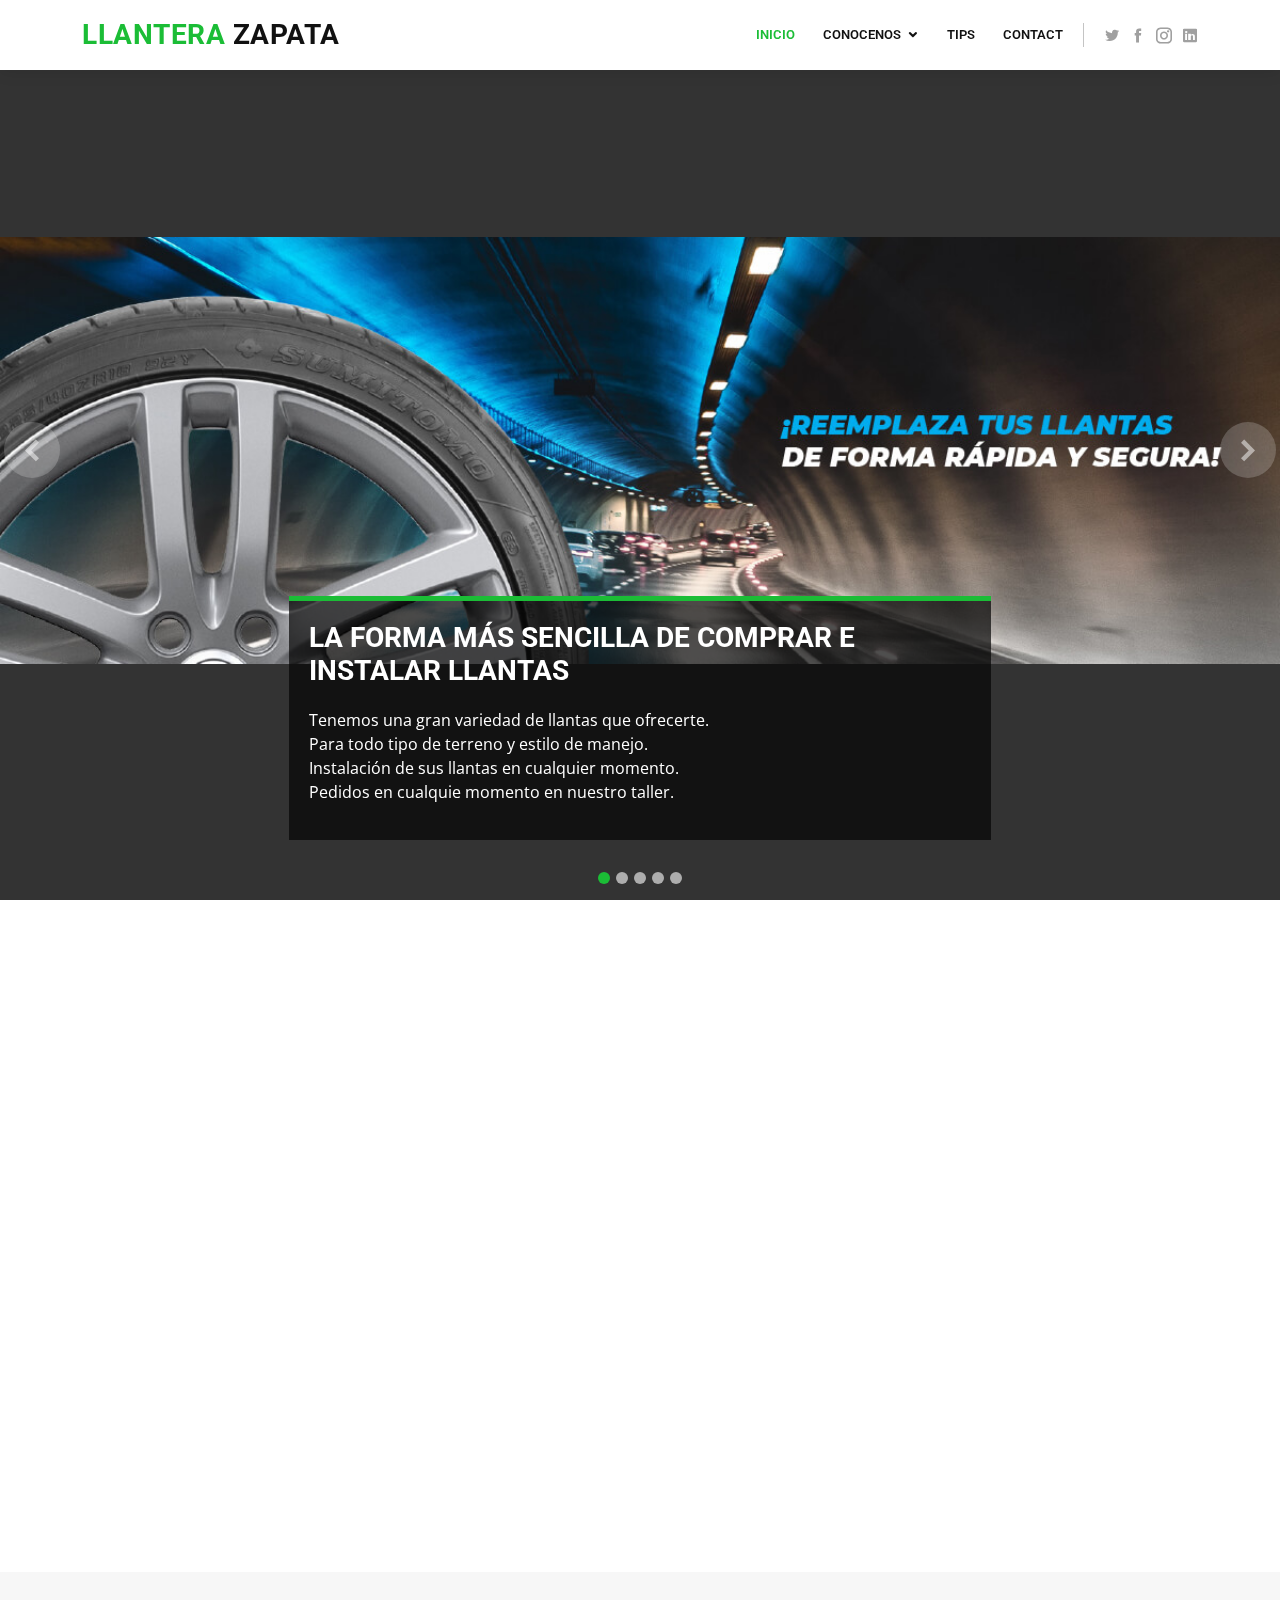
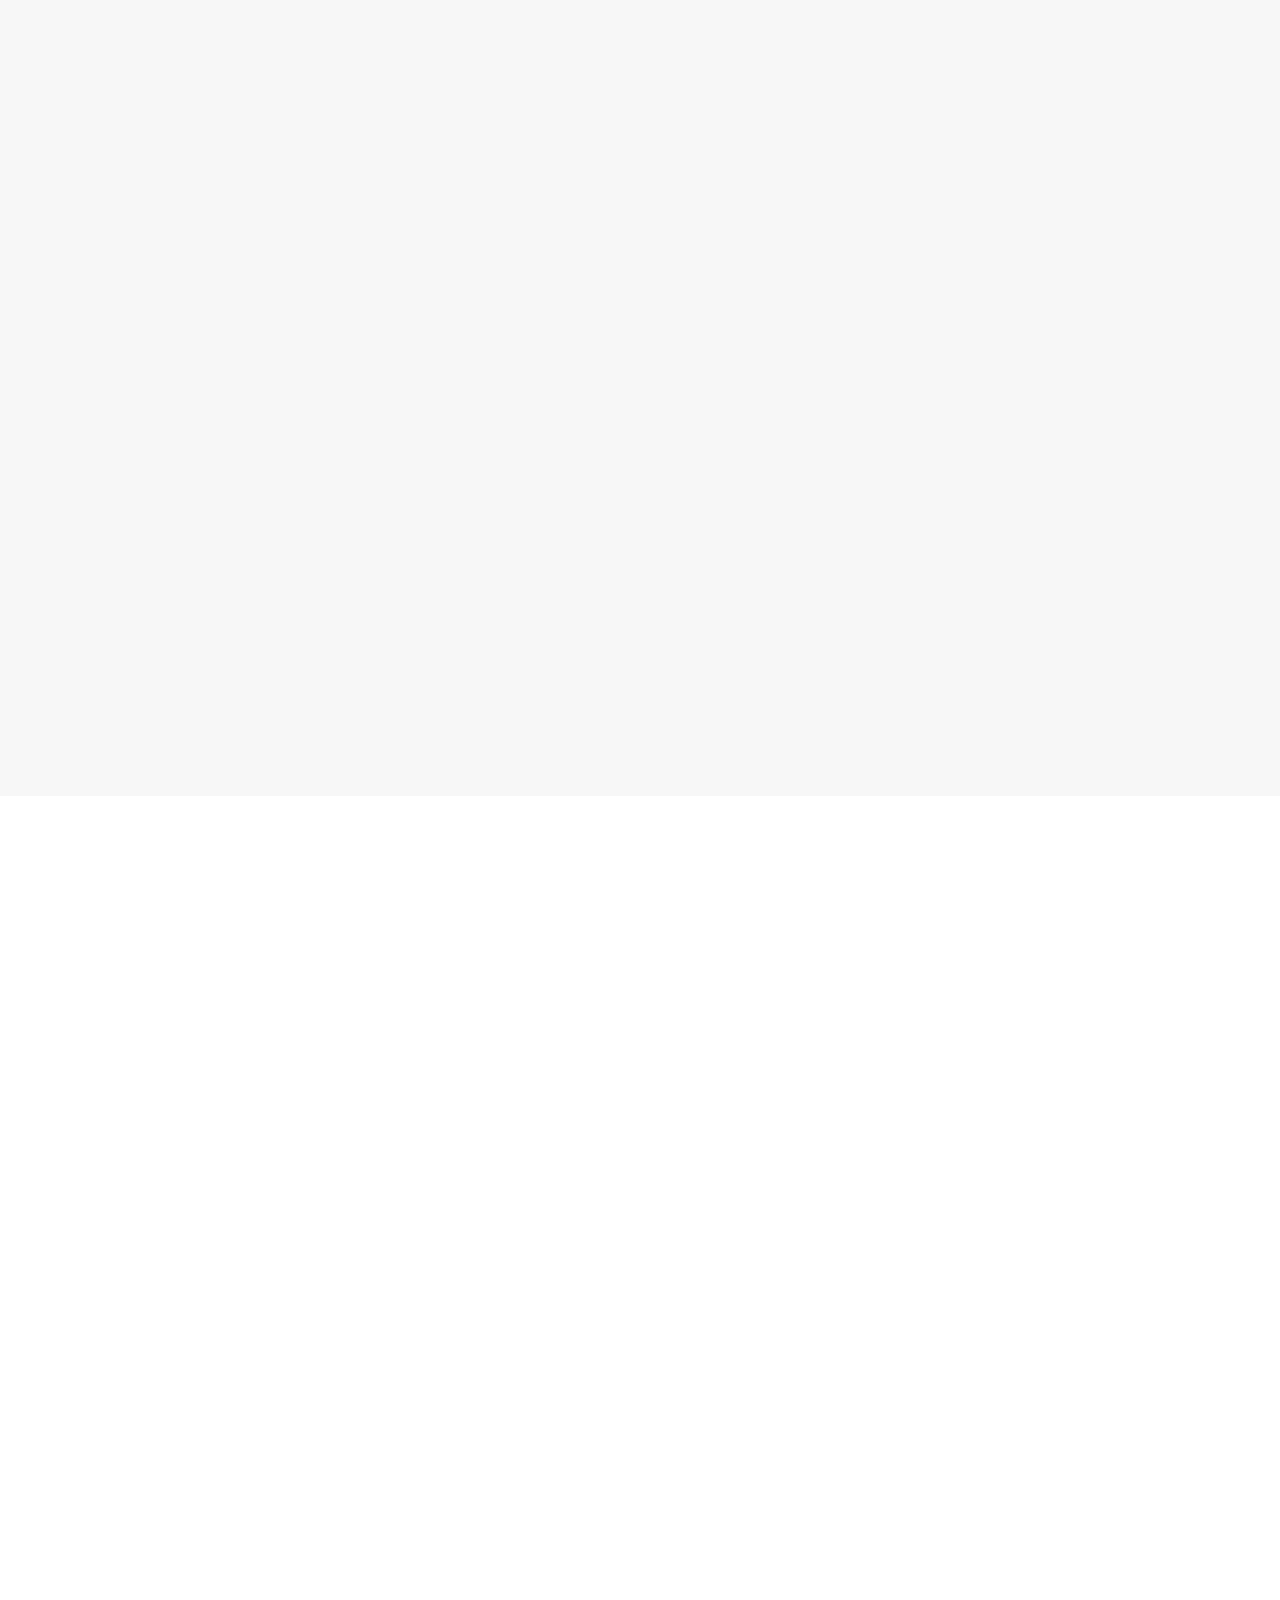
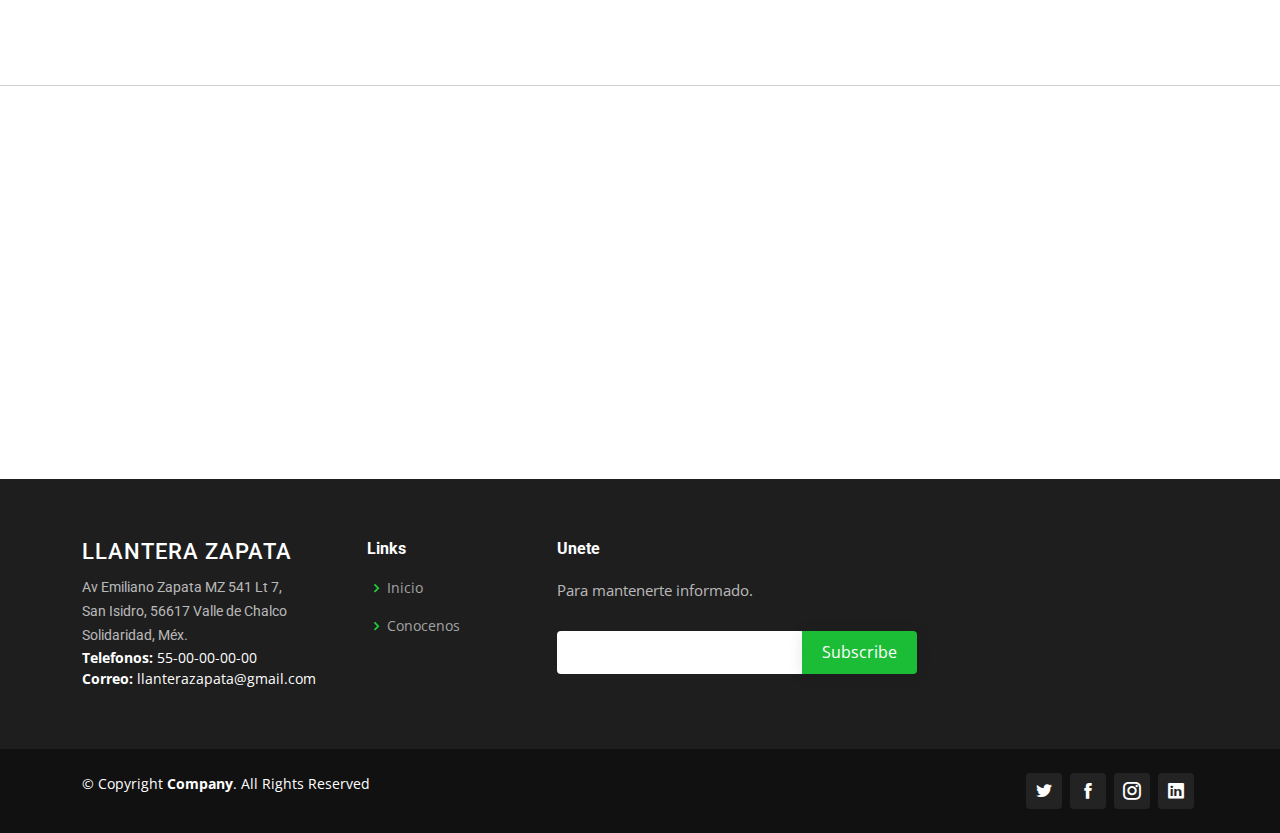
==== commit a6908576: "Se esta añadiendo el modulo tips de llantas" ====
--- a/index.html
+++ b/index.html
@@ -53,10 +53,7 @@
             </ul>
           </li>
 
-          <!-- <li><a href="services.html">Servicios</a></li> -->
-          <!-- <li><a href="portfolio.html">Portfolio</a></li> -->
-          <!-- <li><a href="pricing.html">Pricing</a></li> -->
-          <!-- <li><a href="blog.html">Blog</a></li> -->
+          <li><a href="services.html">Tips</a></li>
           <li><a href="contact.html">Contact</a></li>
 
         </ul>
@@ -83,45 +80,71 @@
                     <div class="carousel-content animate__animated animate__fadeInUp">
                       <h2>LA FORMA MÁS SENCILLA DE <span>COMPRAR E INSTALAR LLANTAS</span></h2>
                       <ul class="home-hero-user-journey list-unstyled">
-                        <li>Tenemos una gran variedad de llantas que ofrecer</li>
-                        <li>Para todo tipo de terreno y estilo de manejo</li>
-                        <li>Instalación de sus llantas en cualquier momento.</li>
-                        <li>Pedidos en cualquie momento en nuestro taller.</li>
+                        <li><span class="iconify" data-icon="ic:baseline-arrow-right" data-inline="false" style="width: 2em; height: 2em; color: rgb(155, 248, 4);"></span> Tenemos una gran variedad de llantas que ofrecerte.</li>
+                        <li><span class="iconify" data-icon="ic:baseline-arrow-right" data-inline="false" style="width: 2em; height: 2em; color: rgb(155, 248, 4);"></span> Para todo tipo de terreno y estilo de manejo.</li>
+                        <li><span class="iconify" data-icon="ic:baseline-arrow-right" data-inline="false" style="width: 2em; height: 2em; color: rgb(155, 248, 4);"></span> Instalación de sus llantas en cualquier momento.</li>
+                        <li><span class="iconify" data-icon="ic:baseline-arrow-right" data-inline="false" style="width: 2em; height: 2em; color: rgb(155, 248, 4);"></span> Pedidos en cualquie momento en nuestro taller.</li>
                     </ul>
                     </div>
                   </div>
                 </div>
 
-        <!-- Slide 1 -->
-        <div class="carousel-item " style="background-image: url(assets/img/slide/hankook.jpg); background-position: center center; background-size: contain; background-repeat: no-repeat; border-style: none; border-width: 1px; border-radius: 0px;">
-          <div class="carousel-container">
-            <div class="carousel-content animate__animated animate__fadeInUp">
-              <h2>Bienvenido a  <span>Llantera zapata</span></h2>
-              <p>¿NECESITAS ENCONTRAR LAS LLANTAS PERFECTAS PARA TU VEHÍCULO?</p>
-              <p>De lunes a viernes: de 07:00 a 18:00 hrs y sábados: de 07:00 a 17:00 hrs.</p>
-            </div>
-          </div>
-        </div>
-
-        <!-- Slide 2 -->
-        <div class="carousel-item" style="background-image: url(assets/img/slide/toyo-21.jpg); background-position: center center; background-size: contain; background-repeat: no-repeat; border-style: none; border-width: 1px; border-radius: 0px;">
-          <div class="carousel-container">
-            <div class="carousel-content animate__animated animate__fadeInUp">
-              <h2>Precios accesibles.</h2>
-              <p>Encontraras las llantas con el mejor precio de la zona y el mejor servicio.</p>
-            </div>
-          </div>
-        </div>
-
-        <!-- Slide 3 -->
-        <div class="carousel-item" style="background-image: url(assets/img/slide/hankook-21.jpg); background-position: center center; background-size: contain; background-repeat: no-repeat; border-style: none; border-width: 1px; border-radius: 0px;">
-          <div class="carousel-container">
-            <div class="carousel-content animate__animated animate__fadeInUp">
-              <h2>Marcas Importadas</h2>
-              <p>Contamos con una variedad de medidas y marcas de llanatas para cualquier automovil.</p>
-            </div>
-          </div>
-        </div>
+                <div class="carousel-item " style="background-image: url(assets/img/slide/slide.23_o.jpg); background-position: center center; background-size: contain; background-repeat: no-repeat; border-style: none; border-width: 1px; border-radius: 0px;">
+                  <div class="carousel-container">
+                    <div class="carousel-content animate__animated animate__fadeInUp">
+                      <h2>SERVICIOS QUE OFRECEMOS</span></h2>
+                      <ul class="home-hero-user-journey list-unstyled">
+                        <li><span class="iconify" data-icon="ic:baseline-arrow-right" data-inline="false" style="width: 2em; height: 2em; color: rgb(155, 248, 4);"></span> Venta de llantas nuevas de todas las medidas.</li>
+                        <li><span class="iconify" data-icon="ic:baseline-arrow-right" data-inline="false" style="width: 2em; height: 2em; color: rgb(155, 248, 4);"></span> Venta de Llantas para Motocicleta.</li>
+                        <li><span class="iconify" data-icon="ic:baseline-arrow-right" data-inline="false" style="width: 2em; height: 2em; color: rgb(155, 248, 4);"></span> Venta de Rines para tu carro (Aluminio).</li>
+                        <li><span class="iconify" data-icon="ic:baseline-arrow-right" data-inline="false" style="width: 2em; height: 2em; color: rgb(155, 248, 4);"></span> Reparacion de tus llantas dañadas.</li>
+                      </ul>
+
+                    </div>
+                  </div>
+                </div>
+
+                <!-- Slide 1 -->
+                <div class="carousel-item " style="background-image: url(assets/img/slide/hankook.jpg); background-position: center center; background-size: contain; background-repeat: no-repeat; border-style: none; border-width: 1px; border-radius: 0px;">
+                  <div class="carousel-container">
+                    <div class="carousel-content animate__animated animate__fadeInUp">
+                      <h2>Bienvenido a  <span>Llantera zapata</span></h2>
+                      <p>¿NECESITAS ENCONTRAR LAS LLANTAS PERFECTAS PARA TU VEHÍCULO?</p>
+                      <p>Horario de Atención</p>
+                      <ul class="home-hero-user-journey list-unstyled">
+                        <li><span class="iconify" data-icon="ic:baseline-arrow-right" data-inline="false" style="width: 2em; height: 2em; color: rgb(155, 248, 4);"></span> lunes a viernes: de 07:00 a 18:00 hrs</li>
+                        <li><span class="iconify" data-icon="ic:baseline-arrow-right" data-inline="false" style="width: 2em; height: 2em; color: rgb(155, 248, 4);"></span> sábados:  de 07:00 a 17:00 hrs.</li>
+                        <li><span class="iconify" data-icon="ic:baseline-arrow-right" data-inline="false" style="width: 2em; height: 2em; color: rgb(155, 248, 4);"></span> Domingos: de 07:00 a 14:00 hrs.</li>
+                      </ul>
+                    </div>
+                  </div>
+                </div>
+
+                <!-- Slide 2 -->
+                <div class="carousel-item" style="background-image: url(assets/img/slide/toyo-21.jpg); background-position: center center; background-size: contain; background-repeat: no-repeat; border-style: none; border-width: 1px; border-radius: 0px;">
+                  <div class="carousel-container">
+                    <div class="carousel-content animate__animated animate__fadeInUp">
+                      <h2> LA MEJOR ATENCIÓN !!.</h2>
+                      <ul class="home-hero-user-journey list-unstyled">
+                        <li><span class="iconify" data-icon="ic:baseline-arrow-right" data-inline="false" style="width: 2em; height: 2em; color: rgb(155, 248, 4);"></span> Si necesita llantas nuevas pero no está seguro de cuál es la mejor opción para su vehículo, ¡estamos aquí para ayudarlo!</li>
+                        <li><span class="iconify" data-icon="ic:baseline-arrow-right" data-inline="false" style="width: 2em; height: 2em; color: rgb(155, 248, 4);"></span> Encontraras las llantas con el mejor precio de la zona y el mejor servicio.</li>
+                      </ul>
+                    </div>
+                  </div>
+                </div>
+
+                <!-- Slide 3 -->
+                <div class="carousel-item" style="background-image: url(assets/img/slide/hankook-21.jpg); background-position: center center; background-size: contain; background-repeat: no-repeat; border-style: none; border-width: 1px; border-radius: 0px;">
+                  <div class="carousel-container">
+                    <div class="carousel-content animate__animated animate__fadeInUp">
+                      <h2>Marcas Importadas</h2>
+                      <ul class="home-hero-user-journey list-unstyled">
+                        <li><span class="iconify" data-icon="ic:baseline-arrow-right" data-inline="false" style="width: 2em; height: 2em; color: rgb(155, 248, 4);"></span> Contamos con una variedad de medidas y marcas de llanatas para cualquier automovil.</li>
+                        <li><span class="iconify" data-icon="ic:baseline-arrow-right" data-inline="false" style="width: 2em; height: 2em; color: rgb(155, 248, 4);"></span> Para adaptarse a todos los estilos de conducción y presupuestos.</li>
+                      </ul>
+                    </div>
+                  </div>
+                </div>
 
       </div>
 
@@ -166,18 +189,8 @@
           <div class="col-lg-6 pt-4 pt-lg-0" data-aos="fade-left" style="text-align: center;">
             <iframe width="480" height="350" src="https://www.youtube.com/embed/M1gVuAmXNVI" frameborder="0" allow="accelerometer; autoplay; clipboard-write; encrypted-media; gyroscope; picture-in-picture" allowfullscreen></iframe>
             <p>¿Cómo cambiar una llanta? : En caso de que sufras una ponchadura, estos pasos te serán de mucha ayuda para cambiar una llanta de forma práctica y sobre todo segura.</p>
-            <!-- <ul>
-              <li><i class="ri-check-double-line"></i> Ullamco laboris nisi ut aliquip ex ea commodo consequa</li>
-              <li><i class="ri-check-double-line"></i> Duis aute irure dolor in reprehenderit in voluptate velit</li>
-              <li><i class="ri-check-double-line"></i> Ullamco laboris nisi ut aliquip ex ea commodo consequat. Duis aute irure dolor in reprehenderit in</li>
-            </ul>
-            <p class="font-italic">
-              Lorem ipsum dolor sit amet, consectetur adipiscing elit, sed do eiusmod tempor incididunt ut labore et dolore
-              magna aliqua.
-            </p> -->
-          </div>
-        </div>
-
+          </div>
+        </div>
       </div>
     </section><!-- End About Us Section -->
 
@@ -262,7 +275,7 @@
           <div class="col-lg-4 col-md-6 d-flex align-items-stretch mt-4 mt-md-0" data-aos="zoom-in" data-aos-delay="200">
             <div class="icon-box iconbox-orange ">
               <img src="/assets/img/servicios/nivel-aire.png" alt="" >
-              <h4><a href="">Nivel de Aire.</a></h4>
+              <h4>Nivel de Aire.</h4>
               <p> Puedes saber el nivel de aire para tus llanatas, Proximamente nitrogeno.</p>
             </div>
           </div>
@@ -270,7 +283,7 @@
           <div class="col-lg-4 col-md-6 d-flex align-items-stretch mt-4 mt-lg-0" data-aos="zoom-in" data-aos-delay="300">
             <div class="icon-box iconbox-pink">
               <img src="/assets/img/servicios/desmontada12.png" alt="">
-              <h4><a href="">Montaje</a></h4>
+              <h4>Montaje</h4>
               <p>Contamos con maquinas especiales para montar cualquier tipo de llanta.</p>
             </div>
           </div>
@@ -278,14 +291,14 @@
           <div class="col-lg-4 col-md-6 d-flex align-items-stretch mt-4 mt-lg-0" data-aos="zoom-in" data-aos-delay="300">
             <div class="icon-box iconbox-pink">
               <img src="/assets/img/servicios/balanceo.png" alt="">
-              <h4><a href="">Balanceo</a></h4>
+              <h4>Balanceo</h4>
               <p>Contamos con maquinas especiales para balancear tus rines.</p>
             </div>
           </div>
           <div class="col-lg-4 col-md-6 d-flex align-items-stretch mt-4" data-aos="zoom-in" data-aos-delay="300">
             <div class="icon-box iconbox-teal">
                 <img src="/assets/img/servicios/reparacion.png" alt="">
-              <h4><a href="">Reparacion de llantas</a></h4>
+              <h4>Reparacion de llantas</h4>
               <p>Nos dedicamos a la reparación de tus llantas con algun daño.</p>
             </div>
           </div>
@@ -293,18 +306,19 @@
           <div class="col-lg-4 col-md-6 d-flex align-items-stretch mt-4" data-aos="zoom-in" data-aos-delay="100">
             <div class="icon-box iconbox-yellow">
               <img src="/assets/img/servicios/reparacion-moto.png" alt="">
-              <h4><a href="">Reparación de llantas de moto</a></h4>
+              <h4>Reparación de llantas de moto</h4>
               <p>Nos dedicamos a la reparación de tus llantas de cualquier moto con algun daño.</p>
             </div>
           </div>
 
-          <div class="col-lg-4 col-md-6 d-flex align-items-stretch mt-4" data-aos="zoom-in" data-aos-delay="300">
-            <div class="icon-box iconbox-teal">
-                <img src="/assets/img/servicios/sv1.png" alt="">
-              <h4><a href="">Suspensión</a></h4>
-              <p>Podemos darte un diagnostico de la suspensión de tu auto. </p>
-            </div>
-          </div>
+          <div class="col-lg-4 col-md-6 d-flex align-items-stretch mt-4" data-aos="zoom-in" data-aos-delay="100">
+            <div class="icon-box iconbox-yellow">
+              <img src="/assets/img/servicios/cambio.png" alt="">
+              <h4>Rapidez y eficiencia</h4>
+              <p>Rapidez y eficiencia en nuestro trabajo, El mejor trato para nuestros clientes</p>
+            </div>
+          </div>
+
 
         </div>
 
@@ -406,11 +420,6 @@
     <!-- ======= Our Clients Section ======= -->
     <section id="clients" class="clients">
       <div class="container" data-aos="fade-up">
-
-        <div class="section-title">
-          <h2>Clients</h2>
-        </div>
-
         <div class="row no-gutters clients-wrap clearfix" data-aos="fade-up">
 
           <div class="col-lg-3 col-md-4 col-6">
@@ -439,14 +448,12 @@
         </div>
       </div>
     </section><!-- End Our Clients Section -->
-
+    <hr>
     <section id="clients" class="clients">
       <div class="container" data-aos="fade-up">
-
         <div class="section-title">
-          <h2>Clients</h2>
-        </div>
-
+          <h2>LLANTERA ZAPATA/h2>
+        </div>
         <div class="row no-gutters clients-wrap clearfix" data-aos="fade-up" style="text-align: center;">
 
           <div class="col-lg-3 col-md-4 col-6">
@@ -519,22 +526,8 @@
             <ul>
               <li><i class="bx bx-chevron-right"></i> <a href="#">Inicio</a></li>
               <li><i class="bx bx-chevron-right"></i> <a href="#">Conocenos</a></li>
-              <!-- <li><i class="bx bx-chevron-right"></i> <a href="#">Service</a></li> -->
-              <!-- <li><i class="bx bx-chevron-right"></i> <a href="#">Terms of service</a></li> -->
-              <!-- <li><i class="bx bx-chevron-right"></i> <a href="#">Privacy policy</a></li> -->
             </ul>
           </div>
-<!-- 
-          <div class="col-lg-3 col-md-6 footer-links">
-            <h4>Our Services</h4>
-            <ul>
-              <li><i class="bx bx-chevron-right"></i> <a href="#">Web Design</a></li>
-              <li><i class="bx bx-chevron-right"></i> <a href="#">Web Development</a></li>
-              <li><i class="bx bx-chevron-right"></i> <a href="#">Product Management</a></li>
-              <li><i class="bx bx-chevron-right"></i> <a href="#">Marketing</a></li>
-              <li><i class="bx bx-chevron-right"></i> <a href="#">Graphic Design</a></li>
-            </ul>
-          </div> -->
 
           <div class="col-lg-4 col-md-6 footer-newsletter">
             <h4>Unete</h4>
@@ -553,13 +546,6 @@
       <div class="me-md-auto text-center text-md-start">
         <div class="copyright">
           &copy; Copyright <strong><span>Company</span></strong>. All Rights Reserved
-        </div>
-        <div class="credits">
-          <!-- All the links in the footer should remain intact. -->
-          <!-- You can delete the links only if you purchased the pro version. -->
-          <!-- Licensing information: https://bootstrapmade.com/license/ -->
-          <!-- Purchase the pro version with working PHP/AJAX contact form: https://bootstrapmade.com/company-free-html-bootstrap-template/ -->
-          <!-- Designed by <a href="https://bootstrapmade.com/">BootstrapMade</a> -->
         </div>
       </div>
       <div class="social-links text-center text-md-right pt-3 pt-md-0">
